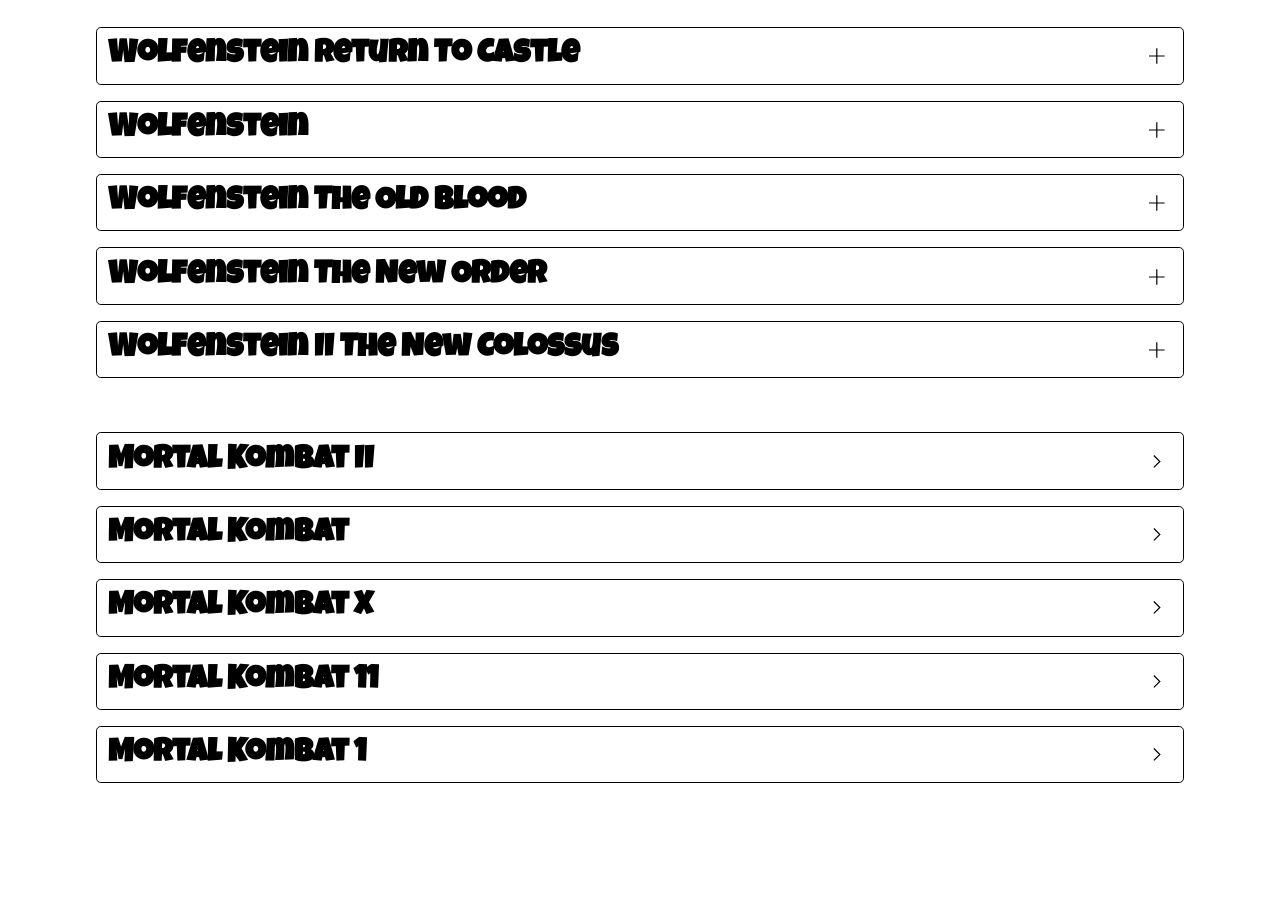
==== index.html @ 47b18c2b "added, deleted, renamed file & folders" ====
<!DOCTYPE html>

<html lang="en">

<head>

    <meta charset="UTF-8">
    <meta name="viewport" content="width=device-width, initial-scale=1.0">

    <title>Accordion</title>

    <!-- favicon start here -->
    <link rel="icon" href="assets/media/png/favicon.png">
    <!-- favicon end here -->

    <!-- external css start here -->
    <link rel="stylesheet" href="assets/css/components/accordion/_accordion.css">
    <link rel="stylesheet" href="assets/css/main.css">
    <!-- external css end here -->

    <!-- external js start here -->
    <script type="module" src="assets/js/app.js"></script>
    <!-- external js end here -->

</head>

<body>

    <!-- accordion start here -->
    <div class="container">

        <menu class="accordion woflenstein">
            <!-- <li class="accordion__item" data-accordion-item="accItem" data-accordion-index="0">
                <div class="accordion__head" data-accordion-head="accHead" data-accordion-color="">
                    <h1 class="accordion__title" data-accordion-title="accTitle" data-accordion-color="#000000">
                        Wolfenstein Return To Castle</h1>
                    <span class="accordion__icon" data-accordion-icon="accIcon" data-accordion-color="#000000">
                        <svg viewBox="0 0 24 24">
                            <use href="assets/media/svg/icons.svg#icon-plus"></use>
                        </svg>
                    </span>
                </div>
                <div class="accordion__body" data-accordion-body="accBody">
                    <p class="accordion__description" data-accordion-description="accDescription">In 1945, the Nazis are
                        planning to resurrect Heinrich I. After being imprisoned, it is up to O.S.A. soldier B.J.
                        Blazkowicz to foil the operation.</p>
                </div>
            </li>
            <li class="accordion__item" data-accordion-item="accItem" data-accordion-index="1">
                <div class="accordion__head" data-accordion-head="accHead" data-accordion-color="">
                    <h1 class="accordion__title" data-accordion-title="accTitle" data-accordion-color="#000000">
                        Wolfenstein</h1>
                    <span class="accordion__icon" data-accordion-icon="accIcon" data-accordion-color="#000000">
                        <svg viewBox="0 0 24 24">
                            <use href="assets/media/svg/icons.svg#icon-plus"></use>
                        </svg>
                    </span>
                </div>
                <div class="accordion__body" data-accordion-body="accBody">
                    <p class="accordion__description" data-accordion-description="accDescription">B.J is sent to
                        Isenstadt to find and retrieve the Thule Medallion and 4 crystals to prevent the Nazis from
                        using it.</p>
                </div>
            </li>
            <li class="accordion__item" data-accordion-item="accItem" data-accordion-index="2">
                <div class="accordion__head" data-accordion-head="accHead" data-accordion-color="">
                    <h1 class="accordion__title" data-accordion-title="accTitle" data-accordion-color="#000000">
                        Wolfenstein The Old Blood</h1>
                    <span class="accordion__icon" data-accordion-icon="accIcon" data-accordion-color="#000000">
                        <svg viewBox="0 0 24 24">
                            <use href="assets/media/svg/icons.svg#icon-plus"></use>
                        </svg>
                    </span>
                </div>
                <div class="accordion__body" data-accordion-body="accBody">
                    <p class="accordion__description" data-accordion-description="accDescription">Set in 1946, follows a
                        man as he tries to discover the locations of a Nazi compound and sabotage Helga Von Schabbs's
                        plans.</p>
                </div>
            </li>
            <li class="accordion__item" data-accordion-item="accItem" data-accordion-index="3">
                <div class="accordion__head" data-accordion-head="accHead" data-accordion-color="">
                    <h1 class="accordion__title" data-accordion-title="accTitle" data-accordion-color="#000000">
                        Wolfenstein The New Order</h1>
                    <span class="accordion__icon" data-accordion-icon="accIcon" data-accordion-color="#000000">
                        <svg viewBox="0 0 24 24">
                            <use href="assets/media/svg/icons.svg#icon-plus"></use>
                        </svg>
                    </span>
                </div>
                <div class="accordion__body" data-accordion-body="accBody">
                    <p class="accordion__description" data-accordion-description="accDescription">After regaining
                        consciousness following an injury sustained in World War II, legendary American commando, B.J.
                        Blazkowicz, awakens from a coma in a dystopian Nazi dominated world of 1960s. He tries to locate
                        the remnants of the resistance.</p>
                </div>
            </li>
            <li class="accordion__item" data-accordion-item="accItem" data-accordion-index="4">
                <div class="accordion__head" data-accordion-head="accHead" data-accordion-color="">
                    <h1 class="accordion__title" data-accordion-title="accTitle" data-accordion-color="#000000">
                        Wolfenstein II The New Colossus</h1>
                    <span class="accordion__icon" data-accordion-icon="accIcon" data-accordion-color="#000000">
                        <svg viewBox="0 0 24 24">
                            <use href="assets/media/svg/icons.svg#icon-plus"></use>
                        </svg>
                    </span>
                </div>
                <div class="accordion__body" data-accordion-body="accBody">
                    <p class="accordion__description" data-accordion-description="accDescription">In 1961, BJ Blazkowicz
                        and his ragtag team of allies arrive in Nazi-controlled America on a mission to recruit the
                        boldest resistance leaders left and restart the American Revolution.</p>
                </div>
            </li> -->
        </menu>

        <menu class="accordion mortal-kombat">
            <!-- <li class="accordion__item" data-accordion-item="accItem" data-accordion-index="0">
                <div class="accordion__head" data-accordion-head="accHead" data-accordion-color="">
                    <h1 class="accordion__title" data-accordion-title="accTitle" data-accordion-color="#000000">Mortal
                        Kombat II</h1>
                    <span class="accordion__icon" data-accordion-icon="accIcon" data-accordion-color="#000000">
                        <svg viewBox="0 0 24 24">
                            <use href="assets/media/svg/icons.svg#icon-chevron-right"></use>
                        </svg>
                    </span>
                </div>
                <div class="accordion__body" data-accordion-body="accBody">
                    <p class="accordion__description" data-accordion-description="accDescription">When emperor Shao Kahn
                        invokes a Mortal Kombat tournament rematch, Raiden gathers his Earthrealm warriors and takes
                        them into Outworld.</p>
                </div>
            </li>
            <li class="accordion__item" data-accordion-item="accItem" data-accordion-index="1">
                <div class="accordion__head" data-accordion-head="accHead" data-accordion-color="">
                    <h1 class="accordion__title" data-accordion-title="accTitle" data-accordion-color="#000000">Mortal
                        Kombat</h1>
                    <span class="accordion__icon" data-accordion-icon="accIcon" data-accordion-color="#000000">
                        <svg viewBox="0 0 24 24">
                            <use href="assets/media/svg/icons.svg#icon-chevron-right"></use>
                        </svg>
                    </span>
                </div>
                <div class="accordion__body" data-accordion-body="accBody">
                    <p class="accordion__description" data-accordion-description="accDescription">A reboot of the Mortal
                        Kombat franchise with a retcon to the earliest periods in the series, featuring a multitude of
                        game modes.</p>
                </div>
            </li>
            <li class="accordion__item" data-accordion-item="accItem" data-accordion-index="2">
                <div class="accordion__head" data-accordion-head="accHead" data-accordion-color="">
                    <h1 class="accordion__title" data-accordion-title="accTitle" data-accordion-color="#000000">Mortal
                        Kombat X</h1>
                    <span class="accordion__icon" data-accordion-icon="accIcon" data-accordion-color="#000000">
                        <svg viewBox="0 0 24 24">
                            <use href="assets/media/svg/icons.svg#icon-chevron-right"></use>
                        </svg>
                    </span>
                </div>
                <div class="accordion__body" data-accordion-body="accBody">
                    <p class="accordion__description" data-accordion-description="accDescription">Two years after the
                        death of Shao Khan, the heroes of Earthrealm must face their fallen comrades and prevent Shinnok
                        from corrupting the Jinsei, the source of Earthrealm's life-force.</p>
                </div>
            </li>
            <li class="accordion__item" data-accordion-item="accItem" data-accordion-index="3">
                <div class="accordion__head" data-accordion-head="accHead" data-accordion-color="">
                    <h1 class="accordion__title" data-accordion-title="accTitle" data-accordion-color="#000000">Mortal
                        Kombat 11</h1>
                    <span class="accordion__icon" data-accordion-icon="accIcon" data-accordion-color="#000000">
                        <svg viewBox="0 0 24 24">
                            <use href="assets/media/svg/icons.svg#icon-chevron-right"></use>
                        </svg>
                    </span>
                </div>
                <div class="accordion__body" data-accordion-body="accBody">
                    <p class="accordion__description" data-accordion-description="accDescription">When a time lord
                        starts merging past with the present, versions of heroes from both Mortal Kombat timelines must
                        unite to right past wrongs and save the world.</p>
                </div>
            </li>
            <li class="accordion__item" data-accordion-item="accItem" data-accordion-index="4">
                <div class="accordion__head" data-accordion-head="accHead" data-accordion-color="">
                    <h1 class="accordion__title" data-accordion-title="accTitle" data-accordion-color="#000000">Mortal
                        Kombat 1</h1>
                    <span class="accordion__icon" data-accordion-icon="accIcon" data-accordion-color="#000000">
                        <svg viewBox="0 0 24 24">
                            <use href="assets/media/svg/icons.svg#icon-chevron-right"></use>
                        </svg>
                    </span>
                </div>
                <div class="accordion__body" data-accordion-body="accBody">
                    <p class="accordion__description" data-accordion-description="accDescription">Discover a reborn
                        Mortal Kombat Universe created by the Fire God Liu Kang. Mortal Kombat 1 ushers in a new era of
                        the iconic franchise with a new fighting system, game modes, and fatalities.</p>
                </div>
            </li> -->
        </menu>

    </div>
    <!-- accordion end here -->

</body>

</html>
---- assets/css/components/accordion/_accordion.css ----
.accordion{display:-webkit-box;display:-ms-flexbox;display:flex;-webkit-box-orient:vertical;-webkit-box-direction:normal;-ms-flex-direction:column;flex-direction:column;-webkit-box-pack:center;-ms-flex-pack:center;justify-content:center;-webkit-box-align:center;-ms-flex-align:center;align-items:center;gap:1em;padding:1.7em 0}.accordion__item{position:relative;width:100%;border-radius:0.3em;border:1px solid black}.accordion__head{-webkit-user-select:none;-moz-user-select:none;-ms-user-select:none;user-select:none;cursor:pointer;position:relative;display:-webkit-box;display:-ms-flexbox;display:flex;-webkit-box-pack:justify;-ms-flex-pack:justify;justify-content:space-between;-webkit-box-align:center;-ms-flex-align:center;align-items:center;border-top-left-radius:0.21em;border-top-right-radius:0.21em;-webkit-transition:background-color 0.3s;transition:background-color 0.3s}.accordion__description,.accordion__head{padding:0.7em}.accordion__body{position:relative;overflow:hidden;height:0;-webkit-transition:height 0.3s;transition:height 0.3s}.accordion__title{-webkit-transition:color 0.5s;transition:color 0.5s}.accordion__icon{display:inline-block;width:1.8em;height:1.8em;-webkit-transition:color 0.5s,-webkit-transform 0.3s;transition:color 0.5s,-webkit-transform 0.3s;transition:color 0.5s,transform 0.3s;transition:color 0.5s,transform 0.3s,-webkit-transform 0.3s}.accordion__icon svg{width:100%;height:100%;fill:none;stroke-width:0.1em;stroke-linecap:round;stroke-linejoin:round}
---- assets/css/main.css ----
@import url("https://fonts.googleapis.com/css2?family=Luckiest+Guy&family=Montserrat:ital,wght@0,100..900;1,100..900&display=swap");
* {
  margin: 0;
  padding: 0;
  outline: none;
  text-decoration: none;
  list-style-type: none;
  -webkit-box-sizing: border-box;
          box-sizing: border-box;
  scroll-behavior: smooth;
  font-family: "Luckiest Guy";
}

::-moz-selection {
  color: white;
  background-color: black;
}

::selection {
  color: white;
  background-color: black;
}

.container {
  margin: 0 auto;
  width: 85%;
}
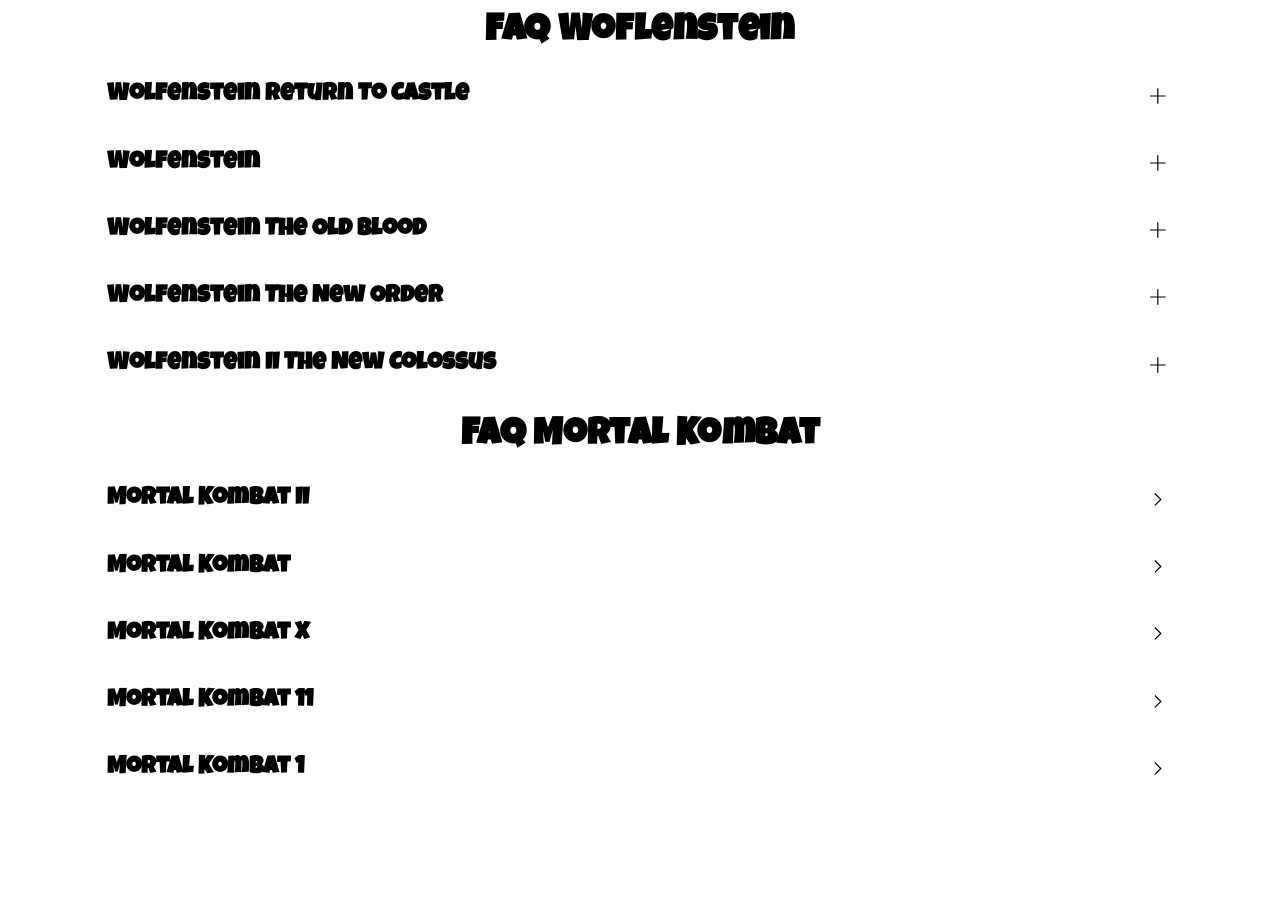
==== commit 16097af1: "modified html structure, fixed _breakpoints.scss" ====
--- a/index.html
+++ b/index.html
@@ -4,19 +4,50 @@
 
 <head>
 
+    <meta property="og:title" content="Accordion">
+    <meta property="og:type" content="website">
+    <meta property="og:url" content="https://">
+    <meta property="og:image:width" content="192">
+    <meta property="og:image:height" content="192">
+    <meta property="og:image" content="https://.png">
+
     <meta charset="UTF-8">
+    <meta name="robots" content="index, follow">
     <meta name="viewport" content="width=device-width, initial-scale=1.0">
 
-    <title>Accordion</title>
+    <title>Accordion | Switch | Toggle</title>
+
+    <link rel="manifest" href="site.webmanifest">
+    <link rel="canonical" href="https://">
+
+    <!-- favicon start here -->
+    <link rel="icon" type="image/png" sizes="16x16" href="https://_16_x_16.png">
+    <link rel="icon" type="image/png" sizes="32x32" href="https://_32_x_32.png">
+    <link rel="icon" type="image/png" sizes="48x48" href="https://_48_x_48.png">
+    <link rel="icon" type="image/png" sizes="192x192" href="https://_192_x_192.png">
+    <link rel="apple-touch-icon" type="image/png" sizes="192x192" href="https://_192_x_192.png">
+    <!-- favicon end here -->
 
     <!-- favicon start here -->
     <link rel="icon" href="assets/media/png/favicon.png">
     <!-- favicon end here -->
 
     <!-- external css start here -->
-    <link rel="stylesheet" href="assets/css/components/accordion/_accordion.css">
     <link rel="stylesheet" href="assets/css/main.css">
     <!-- external css end here -->
+
+    <!-- schema.org start here -->
+    <script type="application/ld+json">
+        {
+            "name": "Accordion",
+            "@type": "Organization",
+            "url": "https://",
+            "@context": "https://schema.org",
+            "logo": "https://_192_x_192.png",
+            "alternateName": ["Accordion", "accordion"]
+        }
+    </script>
+    <!-- schema.org end here -->
 
     <!-- external js start here -->
     <script type="module" src="assets/js/app.js"></script>
@@ -29,172 +60,15 @@
     <!-- accordion start here -->
     <div class="container">
 
-        <menu class="accordion woflenstein">
-            <!-- <li class="accordion__item" data-accordion-item="accItem" data-accordion-index="0">
-                <div class="accordion__head" data-accordion-head="accHead" data-accordion-color="">
-                    <h1 class="accordion__title" data-accordion-title="accTitle" data-accordion-color="#000000">
-                        Wolfenstein Return To Castle</h1>
-                    <span class="accordion__icon" data-accordion-icon="accIcon" data-accordion-color="#000000">
-                        <svg viewBox="0 0 24 24">
-                            <use href="assets/media/svg/icons.svg#icon-plus"></use>
-                        </svg>
-                    </span>
-                </div>
-                <div class="accordion__body" data-accordion-body="accBody">
-                    <p class="accordion__description" data-accordion-description="accDescription">In 1945, the Nazis are
-                        planning to resurrect Heinrich I. After being imprisoned, it is up to O.S.A. soldier B.J.
-                        Blazkowicz to foil the operation.</p>
-                </div>
-            </li>
-            <li class="accordion__item" data-accordion-item="accItem" data-accordion-index="1">
-                <div class="accordion__head" data-accordion-head="accHead" data-accordion-color="">
-                    <h1 class="accordion__title" data-accordion-title="accTitle" data-accordion-color="#000000">
-                        Wolfenstein</h1>
-                    <span class="accordion__icon" data-accordion-icon="accIcon" data-accordion-color="#000000">
-                        <svg viewBox="0 0 24 24">
-                            <use href="assets/media/svg/icons.svg#icon-plus"></use>
-                        </svg>
-                    </span>
-                </div>
-                <div class="accordion__body" data-accordion-body="accBody">
-                    <p class="accordion__description" data-accordion-description="accDescription">B.J is sent to
-                        Isenstadt to find and retrieve the Thule Medallion and 4 crystals to prevent the Nazis from
-                        using it.</p>
-                </div>
-            </li>
-            <li class="accordion__item" data-accordion-item="accItem" data-accordion-index="2">
-                <div class="accordion__head" data-accordion-head="accHead" data-accordion-color="">
-                    <h1 class="accordion__title" data-accordion-title="accTitle" data-accordion-color="#000000">
-                        Wolfenstein The Old Blood</h1>
-                    <span class="accordion__icon" data-accordion-icon="accIcon" data-accordion-color="#000000">
-                        <svg viewBox="0 0 24 24">
-                            <use href="assets/media/svg/icons.svg#icon-plus"></use>
-                        </svg>
-                    </span>
-                </div>
-                <div class="accordion__body" data-accordion-body="accBody">
-                    <p class="accordion__description" data-accordion-description="accDescription">Set in 1946, follows a
-                        man as he tries to discover the locations of a Nazi compound and sabotage Helga Von Schabbs's
-                        plans.</p>
-                </div>
-            </li>
-            <li class="accordion__item" data-accordion-item="accItem" data-accordion-index="3">
-                <div class="accordion__head" data-accordion-head="accHead" data-accordion-color="">
-                    <h1 class="accordion__title" data-accordion-title="accTitle" data-accordion-color="#000000">
-                        Wolfenstein The New Order</h1>
-                    <span class="accordion__icon" data-accordion-icon="accIcon" data-accordion-color="#000000">
-                        <svg viewBox="0 0 24 24">
-                            <use href="assets/media/svg/icons.svg#icon-plus"></use>
-                        </svg>
-                    </span>
-                </div>
-                <div class="accordion__body" data-accordion-body="accBody">
-                    <p class="accordion__description" data-accordion-description="accDescription">After regaining
-                        consciousness following an injury sustained in World War II, legendary American commando, B.J.
-                        Blazkowicz, awakens from a coma in a dystopian Nazi dominated world of 1960s. He tries to locate
-                        the remnants of the resistance.</p>
-                </div>
-            </li>
-            <li class="accordion__item" data-accordion-item="accItem" data-accordion-index="4">
-                <div class="accordion__head" data-accordion-head="accHead" data-accordion-color="">
-                    <h1 class="accordion__title" data-accordion-title="accTitle" data-accordion-color="#000000">
-                        Wolfenstein II The New Colossus</h1>
-                    <span class="accordion__icon" data-accordion-icon="accIcon" data-accordion-color="#000000">
-                        <svg viewBox="0 0 24 24">
-                            <use href="assets/media/svg/icons.svg#icon-plus"></use>
-                        </svg>
-                    </span>
-                </div>
-                <div class="accordion__body" data-accordion-body="accBody">
-                    <p class="accordion__description" data-accordion-description="accDescription">In 1961, BJ Blazkowicz
-                        and his ragtag team of allies arrive in Nazi-controlled America on a mission to recruit the
-                        boldest resistance leaders left and restart the American Revolution.</p>
-                </div>
-            </li> -->
-        </menu>
+        <section class="accordions">
+            <h1 class="accordions__heading">FAQ Woflenstein</h1>
+            <menu class="accordion wolfenstein"></menu>
+        </section>
 
-        <menu class="accordion mortal-kombat">
-            <!-- <li class="accordion__item" data-accordion-item="accItem" data-accordion-index="0">
-                <div class="accordion__head" data-accordion-head="accHead" data-accordion-color="">
-                    <h1 class="accordion__title" data-accordion-title="accTitle" data-accordion-color="#000000">Mortal
-                        Kombat II</h1>
-                    <span class="accordion__icon" data-accordion-icon="accIcon" data-accordion-color="#000000">
-                        <svg viewBox="0 0 24 24">
-                            <use href="assets/media/svg/icons.svg#icon-chevron-right"></use>
-                        </svg>
-                    </span>
-                </div>
-                <div class="accordion__body" data-accordion-body="accBody">
-                    <p class="accordion__description" data-accordion-description="accDescription">When emperor Shao Kahn
-                        invokes a Mortal Kombat tournament rematch, Raiden gathers his Earthrealm warriors and takes
-                        them into Outworld.</p>
-                </div>
-            </li>
-            <li class="accordion__item" data-accordion-item="accItem" data-accordion-index="1">
-                <div class="accordion__head" data-accordion-head="accHead" data-accordion-color="">
-                    <h1 class="accordion__title" data-accordion-title="accTitle" data-accordion-color="#000000">Mortal
-                        Kombat</h1>
-                    <span class="accordion__icon" data-accordion-icon="accIcon" data-accordion-color="#000000">
-                        <svg viewBox="0 0 24 24">
-                            <use href="assets/media/svg/icons.svg#icon-chevron-right"></use>
-                        </svg>
-                    </span>
-                </div>
-                <div class="accordion__body" data-accordion-body="accBody">
-                    <p class="accordion__description" data-accordion-description="accDescription">A reboot of the Mortal
-                        Kombat franchise with a retcon to the earliest periods in the series, featuring a multitude of
-                        game modes.</p>
-                </div>
-            </li>
-            <li class="accordion__item" data-accordion-item="accItem" data-accordion-index="2">
-                <div class="accordion__head" data-accordion-head="accHead" data-accordion-color="">
-                    <h1 class="accordion__title" data-accordion-title="accTitle" data-accordion-color="#000000">Mortal
-                        Kombat X</h1>
-                    <span class="accordion__icon" data-accordion-icon="accIcon" data-accordion-color="#000000">
-                        <svg viewBox="0 0 24 24">
-                            <use href="assets/media/svg/icons.svg#icon-chevron-right"></use>
-                        </svg>
-                    </span>
-                </div>
-                <div class="accordion__body" data-accordion-body="accBody">
-                    <p class="accordion__description" data-accordion-description="accDescription">Two years after the
-                        death of Shao Khan, the heroes of Earthrealm must face their fallen comrades and prevent Shinnok
-                        from corrupting the Jinsei, the source of Earthrealm's life-force.</p>
-                </div>
-            </li>
-            <li class="accordion__item" data-accordion-item="accItem" data-accordion-index="3">
-                <div class="accordion__head" data-accordion-head="accHead" data-accordion-color="">
-                    <h1 class="accordion__title" data-accordion-title="accTitle" data-accordion-color="#000000">Mortal
-                        Kombat 11</h1>
-                    <span class="accordion__icon" data-accordion-icon="accIcon" data-accordion-color="#000000">
-                        <svg viewBox="0 0 24 24">
-                            <use href="assets/media/svg/icons.svg#icon-chevron-right"></use>
-                        </svg>
-                    </span>
-                </div>
-                <div class="accordion__body" data-accordion-body="accBody">
-                    <p class="accordion__description" data-accordion-description="accDescription">When a time lord
-                        starts merging past with the present, versions of heroes from both Mortal Kombat timelines must
-                        unite to right past wrongs and save the world.</p>
-                </div>
-            </li>
-            <li class="accordion__item" data-accordion-item="accItem" data-accordion-index="4">
-                <div class="accordion__head" data-accordion-head="accHead" data-accordion-color="">
-                    <h1 class="accordion__title" data-accordion-title="accTitle" data-accordion-color="#000000">Mortal
-                        Kombat 1</h1>
-                    <span class="accordion__icon" data-accordion-icon="accIcon" data-accordion-color="#000000">
-                        <svg viewBox="0 0 24 24">
-                            <use href="assets/media/svg/icons.svg#icon-chevron-right"></use>
-                        </svg>
-                    </span>
-                </div>
-                <div class="accordion__body" data-accordion-body="accBody">
-                    <p class="accordion__description" data-accordion-description="accDescription">Discover a reborn
-                        Mortal Kombat Universe created by the Fire God Liu Kang. Mortal Kombat 1 ushers in a new era of
-                        the iconic franchise with a new fighting system, game modes, and fatalities.</p>
-                </div>
-            </li> -->
-        </menu>
+        <section class="accordions">
+            <h1 class="accordions__heading">FAQ Mortal Kombat</h1>
+            <menu class="accordion mortal-kombat"></menu>
+        </section>
 
     </div>
     <!-- accordion end here -->
--- a/assets/css/main.css
+++ b/assets/css/main.css
@@ -24,4 +24,171 @@
 .container {
   margin: 0 auto;
   width: 85%;
+}
+
+.accordion {
+  display: -webkit-box;
+  display: -ms-flexbox;
+  display: flex;
+  -webkit-box-orient: vertical;
+  -webkit-box-direction: normal;
+      -ms-flex-direction: column;
+          flex-direction: column;
+  -webkit-box-pack: center;
+      -ms-flex-pack: center;
+          justify-content: center;
+  -webkit-box-align: center;
+      -ms-flex-align: center;
+          align-items: center;
+  gap: 1em;
+}
+.accordion__item {
+  position: relative;
+  width: 100%;
+  border-radius: 0.3rem;
+}
+.accordion__head {
+  -webkit-user-select: none;
+     -moz-user-select: none;
+      -ms-user-select: none;
+          user-select: none;
+  cursor: pointer;
+  position: relative;
+  display: -webkit-box;
+  display: -ms-flexbox;
+  display: flex;
+  -webkit-box-pack: justify;
+      -ms-flex-pack: justify;
+          justify-content: space-between;
+  -webkit-box-align: center;
+      -ms-flex-align: center;
+          align-items: center;
+  border-top-left-radius: 0.21em;
+  border-top-right-radius: 0.21em;
+  -webkit-transition: background-color 0.3s;
+  transition: background-color 0.3s;
+}
+.accordion__head, .accordion__description {
+  padding: 0.7em;
+}
+.accordion__body {
+  position: relative;
+  overflow: hidden;
+  height: 0;
+  -webkit-transition: height 0.3s;
+  transition: height 0.3s;
+}
+.accordion__title {
+  -webkit-transition: color 0.5s;
+  transition: color 0.5s;
+}
+@media (width <= 20em) {
+  .accordion__title {
+    font-size: 0.8em;
+  }
+}
+@media (width > 20em) and (width <= 23.4375em) {
+  .accordion__title {
+    font-size: 1em;
+  }
+}
+@media (width > 23.4375em) and (width <= 26.5625em) {
+  .accordion__title {
+    font-size: 1.2em;
+  }
+}
+@media (width > 26.5625em) and (width <= 48em) {
+  .accordion__title {
+    font-size: 1.7em;
+  }
+}
+.accordion__description {
+  padding: 0.9em;
+}
+@media (width <= 20em) {
+  .accordion__description {
+    font-size: 0.65em;
+  }
+}
+@media (width > 20em) and (width <= 23.4375em) {
+  .accordion__description {
+    font-size: 0.7em;
+  }
+}
+@media (width > 23.4375em) and (width <= 26.5625em) {
+  .accordion__description {
+    font-size: 0.8em;
+  }
+}
+@media (width > 26.5625em) and (width <= 48em) {
+  .accordion__description {
+    font-size: 1em;
+  }
+}
+.accordion__icon {
+  display: inline-block;
+  width: 1.8em;
+  height: 1.8em;
+  -webkit-transition: color 0.5s, -webkit-transform 0.3s;
+  transition: color 0.5s, -webkit-transform 0.3s;
+  transition: color 0.5s, transform 0.3s;
+  transition: color 0.5s, transform 0.3s, -webkit-transform 0.3s;
+}
+@media (width <= 20em) {
+  .accordion__icon {
+    font-size: 0.5em;
+  }
+}
+@media (width > 20em) and (width <= 23.4375em) {
+  .accordion__icon {
+    font-size: 0.65em;
+  }
+}
+@media (width > 23.4375em) and (width <= 26.5625em) {
+  .accordion__icon {
+    font-size: 0.7em;
+  }
+}
+@media (width > 26.5625em) and (width <= 48em) {
+  .accordion__icon {
+    font-size: 1.1em;
+  }
+}
+.accordion__icon svg {
+  width: 100%;
+  height: 100%;
+  fill: none;
+  stroke-width: 0.1em;
+  stroke-linecap: round;
+  stroke-linejoin: round;
+}
+
+.accordions {
+  padding: 0.9em 0;
+}
+.accordions__heading {
+  text-align: center;
+  font-size: 2.3em;
+  letter-spacing: 0.01em;
+  padding-bottom: 0.5em;
+}
+@media (width <= 20em) {
+  .accordions__heading {
+    font-size: 1.2em;
+  }
+}
+@media (width > 20em) and (width <= 23.4375em) {
+  .accordions__heading {
+    font-size: 1.3em;
+  }
+}
+@media (width > 23.4375em) and (width <= 26.5625em) {
+  .accordions__heading {
+    font-size: 1.5em;
+  }
+}
+@media (width > 26.5625em) and (width <= 48em) {
+  .accordions__heading {
+    font-size: 1.9em;
+  }
 }
